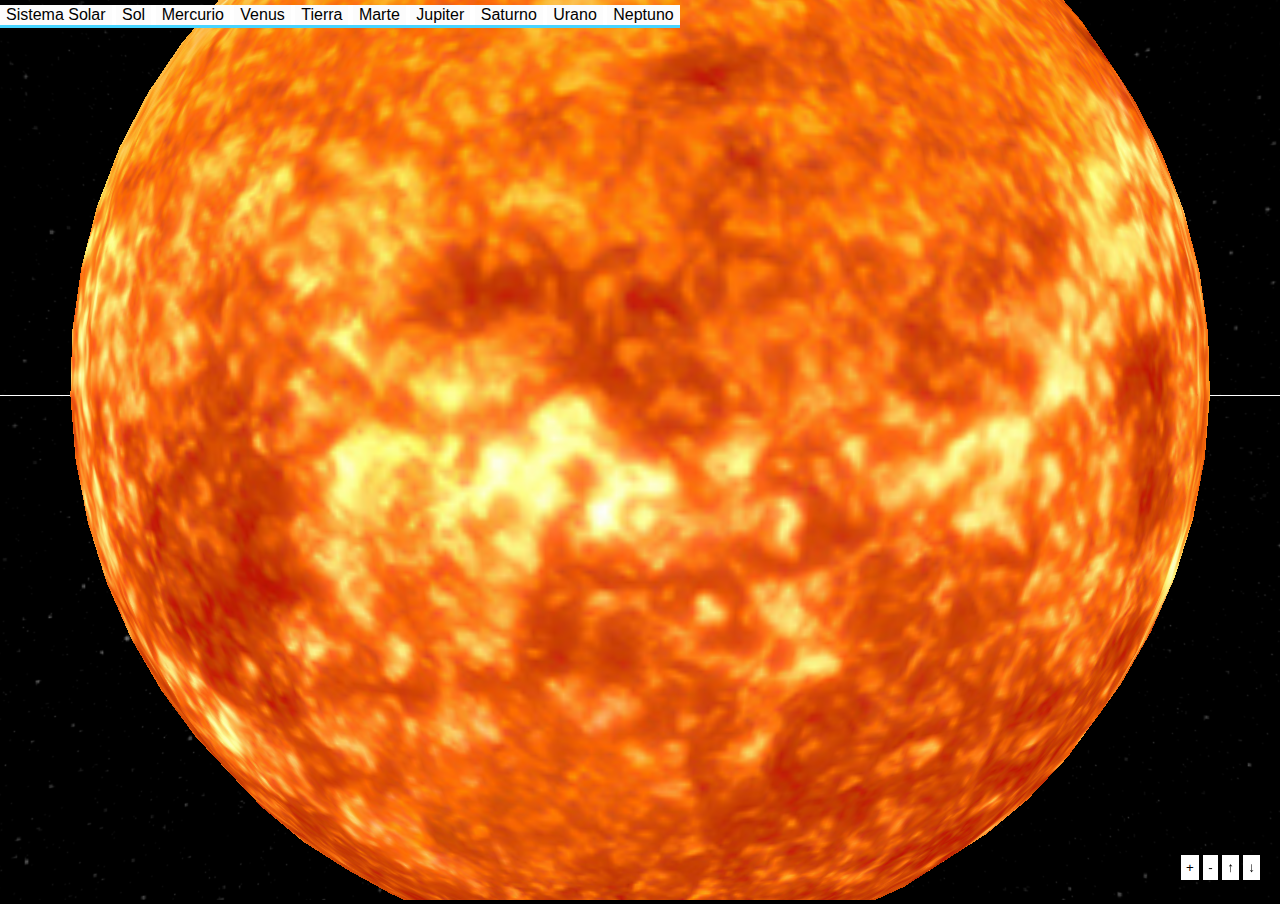
==== SistemaSolar-master/index.html @ 4cd5e9ca "cambio en index.html" ====
<!DOCTYPE html>

<head>
    <meta enctype="utf-8">

    <meta name="description" content="Pequeña simulación Tri-dimensional de un Sistema Solar con tamaños a Escala realizada con WebGL gracias a THREEjs, Navegación interplanetaria.">
    <meta name="keywords" content="Sistema,Solar,WebGL,Nasa,escala">
    <meta name="author" content="Daniel Xutuc (dahngeek)">
    <meta property="og:title" content="Sistema Solar 3D WebGL using ThreeJS" />
    <meta property="og:site_name" content="dahngeek Dev" />
    <meta property="og:url" content="http://dahngeek.com/SistemaSolar/" />
    <meta property="og:description" content="Pequeña simulación Tri-dimensional de un Sistema Solar con tamaños a Escala realizada con WebGL gracias a THREEjs, Navegación interplanetaria." />
    <meta property="og:image" content="http://dahngeek.com/SistemaSolar/screenshot.png" />
    <title>Sistema Solar WebGL - Chrome Experiment</title>
    <script src='vendor/three.js/build/three.js'></script>
    <script src="vendor/require.js/require.js"></script>
    <script src="vendor/three.js/examples/js/Detector.js"></script>
    <script src="vendor/threex.windowresize.js"></script>
    <script src="jquery-1.11.1.min.js"></script>
    <script src="jquery-migrate-1.2.1.min.js"></script>
    <link rel="stylesheet" type="text/css" href="estilos.css">
</head>

<body style='margin: 0px; background-color: #000; overflow: hidden;'>
    <div id="controles" style="position: absolute; top: 5px; left: 10px:">
        <input type="button" id="solar" value="Sistema Solar">
        <input type="button" title="(0)" id="sol" value="Sol">
        <input type="button" title="(1)" id="mercurio" value="Mercurio">
        <input type="button" title="(2)" id="venus" value="Venus">
        <input type="button" title="(3)" id="tierra" value="Tierra">
        <input type="button" title="(4)" id="marte" value="Marte">
        <input type="button" title="(5)" id="jupiter" value="Jupiter">
        <input type="button" title="(6)" id="saturno" value="Saturno">
        <input type="button" title="(7)" id="urano" value="Urano">
        <input type="button" title="(8)" id="neptuno" value="Neptuno">

    </div>
    <div id="cameracontrols" style="position:absolute; bottom:20px; right: 20px;">
        <input type="button" title="(M)" id="zoommas" value="+"></input>
        <input type="button" title="(N)" id="zoommenos" value="-"></input>
        <input type="button" title="(FLECHA ARRIBA)" id="menosy" value="&uarr;"></input>
        <input type="button" title="(FLECHA ABAJO)" id="masy" value="&darr;"></input>
    </div>

    <script type="text/javascript" src="sistema.js"></script>
</body>
---- SistemaSolar-master/estilos.css ----
body {
	font-family: 'Raleway-Regular', Arial, Verdana;
}
#controles {
	background: #fff;
	border-bottom: 3px solid #47d4ff;
	padding: 0px;
}
#controles input {
	background: #fcfcfc;
	border: none;
	outline: none;
	margin: 0px;
	font-family: 'Raleway-Regular', Arial, Verdana;
	font-size: 100%;
}
#controles input#solar {
	font-family: 'Raleway-Bold', Arial, Verdana;
}
#controles input:hover{
	background: #47d4ff;
	border: none;
	outline: none;
}
#cameracontrols input {
	background: #fff;
		border: none;
	outline: none;
	padding: 5px;
}
#cameracontrols input:hover {
	background: #47d4ff;
		border: none;
	outline: none;
}
#contenido {
	position: absolute;
	left: 0px;
	top: 40px;
	background: rgba(255,255,255,1);
	min-height: 60px;
	width: 30%;
	border-bottom: 5px solid #47d4ff;
	padding: 10px;
}
#contenido p {
	font-family: 'Raleway-Regular', Arial, Verdana;
}
#contenido b, #contenido h1 {
	font-family: 'Raleway-Bold', Arial, Verdana;
}
#contenido #cierra {
	position: absolute;
	right: 10px;
	top: 5px;
	cursor:pointer;
}
#masinfo {
	position: absolute;
	left: 5px;
	top: 45px;
	background: rgba(255,255,255,1);
	border-bottom: 3px solid #47d4ff;
	padding: 5px;
	cursor:pointer;
}
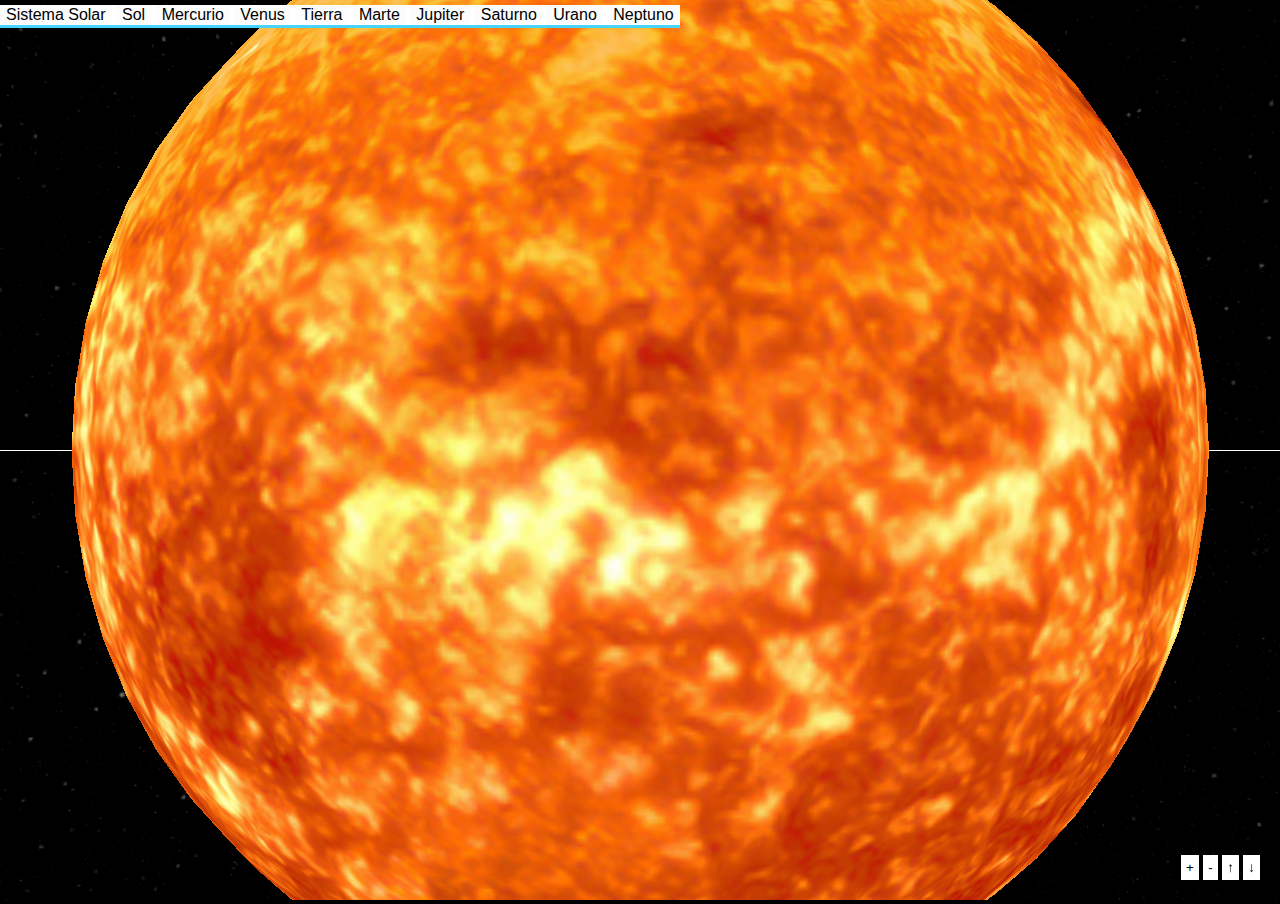
==== commit 55112254: "Add files via upload" ====
--- a/SistemaSolar-master/index.html
+++ b/SistemaSolar-master/index.html
@@ -43,4 +43,6 @@
     </div>
 
     <script type="text/javascript" src="sistema.js"></script>
+    <audio src="audio/fondo.mp3" autoplay="true" loop="true"> 
+    </audio>
 </body>
